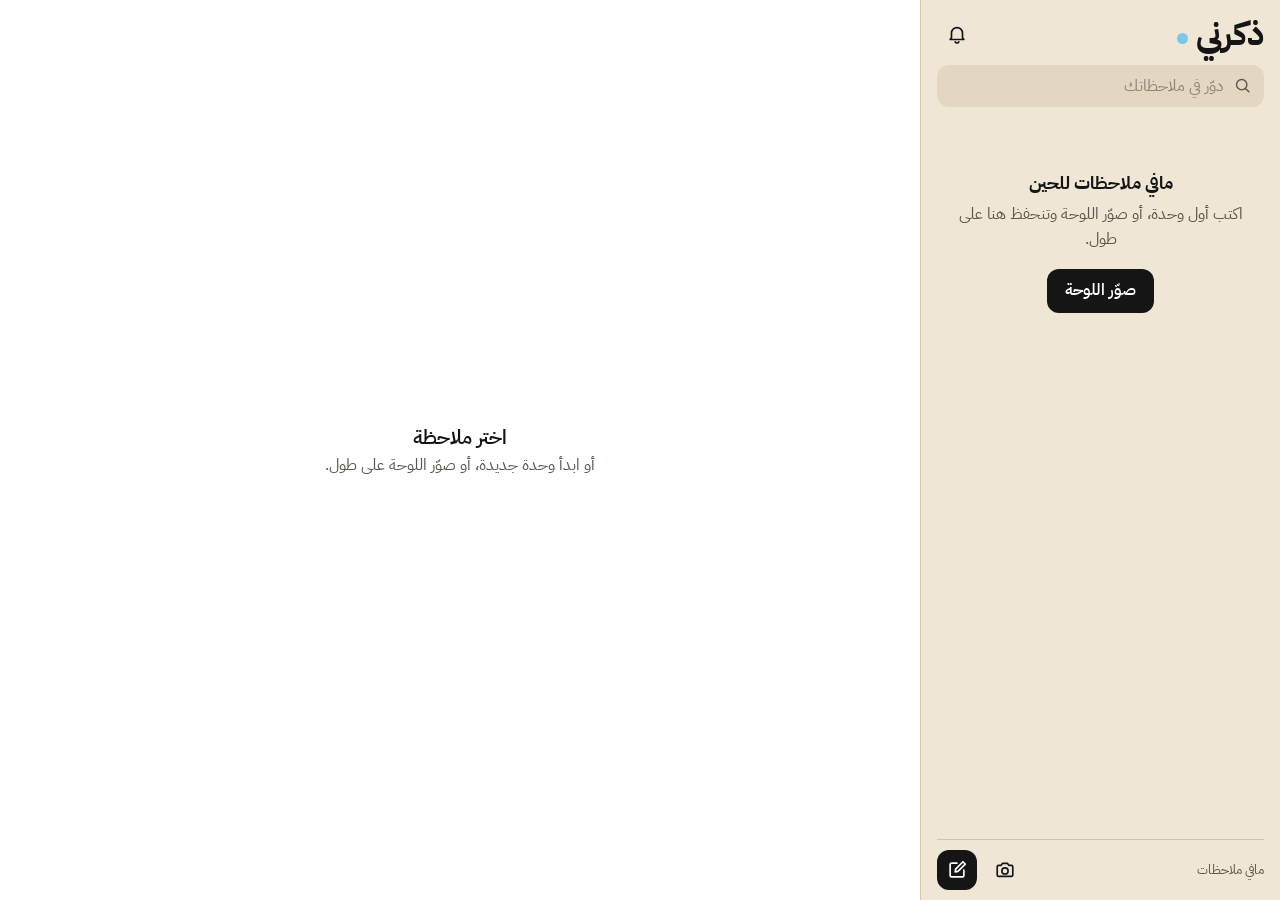
==== thakirni/index.html @ 9fdb3c96 "Add Thakirni notes and reminders app Notes with checklists and pinning, live camera capture that pas" ====
<!doctype html>
<html lang="ar" dir="rtl">
<head>
  <meta charset="utf-8">
  <meta name="viewport" content="width=device-width, initial-scale=1, viewport-fit=cover">
  <title>ذكرني</title>
  <meta name="description" content="ملاحظاتي وتذكيراتي في مكان واحد.">
  <meta name="theme-color" content="#EFE6D6">
  <meta name="apple-mobile-web-app-capable" content="yes">
  <meta name="mobile-web-app-capable" content="yes">
  <meta name="apple-mobile-web-app-title" content="ذكرني">
  <meta name="apple-mobile-web-app-status-bar-style" content="default">
  <link rel="manifest" href="manifest.webmanifest">
  <link rel="icon" type="image/png" sizes="192x192" href="icons/icon-192.png">
  <link rel="apple-touch-icon" href="icons/icon-180.png">
  <link rel="preconnect" href="https://fonts.googleapis.com">
  <link rel="preconnect" href="https://fonts.gstatic.com" crossorigin>
  <link rel="stylesheet" href="https://fonts.googleapis.com/css2?family=IBM+Plex+Sans+Arabic:wght@400;500;600;700&display=swap">
  <link rel="stylesheet" href="style.css">
</head>
<body>
  <svg width="0" height="0" style="position:absolute" aria-hidden="true">
    <defs>
      <symbol id="i-bell" viewBox="0 0 24 24"><path d="M6 16V11a6 6 0 0 1 12 0v5l1.5 2h-15L6 16Z" fill="none" stroke="currentColor" stroke-width="1.8" stroke-linejoin="round"/><path d="M10 20.5a2.2 2.2 0 0 0 4 0" fill="none" stroke="currentColor" stroke-width="1.8" stroke-linecap="round"/></symbol>
      <symbol id="i-cam" viewBox="0 0 24 24"><path d="M3.5 8.5A1.5 1.5 0 0 1 5 7h2.6l1.6-2.2h5.6L16.4 7H19a1.5 1.5 0 0 1 1.5 1.5v9A1.5 1.5 0 0 1 19 19H5a1.5 1.5 0 0 1-1.5-1.5v-9Z" fill="none" stroke="currentColor" stroke-width="1.8" stroke-linejoin="round"/><circle cx="12" cy="13" r="3.4" fill="none" stroke="currentColor" stroke-width="1.8"/></symbol>
      <symbol id="i-new" viewBox="0 0 24 24"><path d="M12 4.5H6A1.5 1.5 0 0 0 4.5 6v12A1.5 1.5 0 0 0 6 19.5h12a1.5 1.5 0 0 0 1.5-1.5v-6" fill="none" stroke="currentColor" stroke-width="1.8" stroke-linecap="round"/><path d="m10 14 .5-3 8-8 2.5 2.5-8 8-3 .5Z" fill="none" stroke="currentColor" stroke-width="1.8" stroke-linejoin="round"/></symbol>
      <symbol id="i-search" viewBox="0 0 24 24"><circle cx="11" cy="11" r="6.5" fill="none" stroke="currentColor" stroke-width="1.8"/><path d="m16 16 4 4" stroke="currentColor" stroke-width="1.8" stroke-linecap="round"/></symbol>
      <symbol id="i-back" viewBox="0 0 24 24"><path d="m9 5 7 7-7 7" fill="none" stroke="currentColor" stroke-width="2.2" stroke-linecap="round" stroke-linejoin="round"/></symbol>
      <symbol id="i-trash" viewBox="0 0 24 24"><path d="M5 7h14M10 4h4M7 7l.8 12a1.5 1.5 0 0 0 1.5 1.4h5.4a1.5 1.5 0 0 0 1.5-1.4L17 7" fill="none" stroke="currentColor" stroke-width="1.8" stroke-linecap="round" stroke-linejoin="round"/></symbol>
      <symbol id="i-pin" viewBox="0 0 24 24"><path d="M9 4h6l-1 5 3 3H7l3-3-1-5ZM12 12v8" fill="none" stroke="currentColor" stroke-width="1.8" stroke-linecap="round" stroke-linejoin="round"/></symbol>
      <symbol id="i-check" viewBox="0 0 24 24"><circle cx="6" cy="7" r="2.2" fill="none" stroke="currentColor" stroke-width="1.6"/><circle cx="6" cy="17" r="2.2" fill="none" stroke="currentColor" stroke-width="1.6"/><path d="M11 7h9M11 17h9" stroke="currentColor" stroke-width="1.8" stroke-linecap="round"/></symbol>
      <symbol id="i-image" viewBox="0 0 24 24"><rect x="3.5" y="4.5" width="17" height="15" rx="2" fill="none" stroke="currentColor" stroke-width="1.8"/><circle cx="9" cy="10" r="1.8" fill="none" stroke="currentColor" stroke-width="1.6"/><path d="m4 17 5-4.5 3.5 3 3-2.5L20 17" fill="none" stroke="currentColor" stroke-width="1.8" stroke-linejoin="round"/></symbol>
      <symbol id="i-text" viewBox="0 0 24 24"><path d="M5 6.5h14M12 6.5V19M9 19h6" fill="none" stroke="currentColor" stroke-width="1.9" stroke-linecap="round"/></symbol>
      <symbol id="i-close" viewBox="0 0 24 24"><path d="m6 6 12 12M18 6 6 18" stroke="currentColor" stroke-width="2" stroke-linecap="round"/></symbol>
      <symbol id="i-flip" viewBox="0 0 24 24"><path d="M4 12a8 8 0 0 1 13.7-5.6L20 8.5M20 4v4.5h-4.5M20 12a8 8 0 0 1-13.7 5.6L4 15.5M4 20v-4.5h4.5" fill="none" stroke="currentColor" stroke-width="1.8" stroke-linecap="round" stroke-linejoin="round"/></symbol>
      <symbol id="i-play" viewBox="0 0 24 24"><path d="M8 5.5v13l10-6.5-10-6.5Z" fill="currentColor"/></symbol>
    </defs>
  </svg>

  <div class="app" id="app" data-view="list">
    <!-- القائمة -->
    <aside class="side" aria-label="الملاحظات">
      <header class="side-top">
        <h1 class="brand">ذكرني<span class="brand-dot" aria-hidden="true"></span></h1>
        <button class="icon-btn" id="btnAlarms" aria-label="المنبهات" title="المنبهات">
          <svg><use href="#i-bell"/></svg>
          <span class="badge" id="alarmBadge" hidden></span>
        </button>
      </header>

      <label class="search">
        <svg><use href="#i-search"/></svg>
        <input id="search" type="search" placeholder="دوّر في ملاحظاتك" autocomplete="off">
      </label>

      <div class="notify-bar" id="notifyBar" hidden>
        <p>فعّل التنبيهات عشان أقدر أنبهك حتى لو كنت في تبويب ثاني.</p>
        <div class="notify-actions">
          <button class="btn btn-ink btn-sm" id="btnNotifyOn">فعّلها</button>
          <button class="btn btn-ghost btn-sm" id="btnNotifyLater">بعدين</button>
        </div>
      </div>

      <div class="list" id="list"></div>

      <footer class="side-foot">
        <span class="count" id="count"></span>
        <div class="foot-actions">
          <button class="icon-btn" id="btnQuickCam" aria-label="صوّر اللوحة" title="صوّر اللوحة"><svg><use href="#i-cam"/></svg></button>
          <button class="icon-btn icon-btn-sky" id="btnNew" aria-label="ملاحظة جديدة" title="ملاحظة جديدة"><svg><use href="#i-new"/></svg></button>
        </div>
      </footer>
    </aside>

    <!-- المحرر -->
    <main class="pane">
      <div class="pane-empty" id="paneEmpty">
        <p class="pane-empty-title">اختر ملاحظة</p>
        <p>أو ابدأ وحدة جديدة، أو صوّر اللوحة على طول.</p>
      </div>

      <section class="editor" id="editor" hidden>
        <header class="ed-top">
          <button class="back-btn" id="btnBack"><svg><use href="#i-back"/></svg><span>الملاحظات</span></button>
          <div class="ed-top-actions">
            <button class="icon-btn" id="btnPin" aria-label="ثبّتها فوق" title="ثبّتها فوق"><svg><use href="#i-pin"/></svg></button>
            <button class="icon-btn" id="btnDelete" aria-label="احذفها" title="احذفها"><svg><use href="#i-trash"/></svg></button>
            <button class="text-btn" id="btnDone">تم</button>
          </div>
        </header>

        <div class="ed-meta">
          <span id="edDate"></span>
          <button class="reminder-chip" id="edReminder" hidden><svg><use href="#i-bell"/></svg><span></span></button>
        </div>

        <div class="body" id="body" contenteditable="true" spellcheck="true" data-placeholder="اكتب اللي في بالك…"></div>

        <nav class="toolbar" aria-label="أدوات">
          <button class="tool" id="tTitle" title="عنوان"><svg><use href="#i-text"/></svg><span>عنوان</span></button>
          <button class="tool" id="tCheck" title="قائمة مهام"><svg><use href="#i-check"/></svg><span>مهام</span></button>
          <button class="tool tool-main" id="tCam" title="صوّر"><svg><use href="#i-cam"/></svg><span>صوّر</span></button>
          <button class="tool" id="tImage" title="من الصور"><svg><use href="#i-image"/></svg><span>صورة</span></button>
          <button class="tool" id="tAlarm" title="منبه"><svg><use href="#i-bell"/></svg><span>منبه</span></button>
        </nav>
      </section>
    </main>
  </div>

  <!-- الكاميرا -->
  <div class="camera" id="camera" hidden>
    <video id="camVideo" playsinline muted autoplay></video>
    <div class="cam-flash" id="camFlash"></div>
    <div class="cam-msg" id="camMsg" hidden>
      <p id="camMsgText"></p>
      <button class="btn btn-white" id="camFallback">افتح كاميرا الجوال</button>
    </div>
    <div class="cam-hint">وجّه الكاميرا على اللوحة واضغط الزر</div>
    <div class="cam-bar">
      <button class="cam-side" id="camClose" aria-label="سكّر"><svg><use href="#i-close"/></svg></button>
      <button class="shutter" id="camShot" aria-label="صوّر"><span></span></button>
      <button class="cam-side" id="camFlip" aria-label="بدّل الكاميرا"><svg><use href="#i-flip"/></svg></button>
    </div>
  </div>

  <!-- المنبه -->
  <dialog class="sheet" id="remDlg">
    <form method="dialog" class="sheet-in" id="remForm">
      <div class="sheet-head">
        <h2>متى أذكرك؟</h2>
        <button type="button" class="icon-btn" id="remCancel" aria-label="إلغاء"><svg><use href="#i-close"/></svg></button>
      </div>

      <div class="chips" id="remQuick">
        <button type="button" class="chip" data-q="10m">بعد 10 دقايق</button>
        <button type="button" class="chip" data-q="1h">بعد ساعة</button>
        <button type="button" class="chip" data-q="tonight">الليلة 9</button>
        <button type="button" class="chip" data-q="tomorrow">بكرة 8 الصبح</button>
      </div>

      <div class="field-row">
        <label class="field"><span>اليوم</span><input type="date" id="remDate" required></label>
        <label class="field"><span>الساعة</span><input type="time" id="remTime" required></label>
      </div>

      <div class="field">
        <span>يتكرر؟</span>
        <div class="seg" id="remRepeat">
          <button type="button" data-v="none" class="on">مرة وحدة</button>
          <button type="button" data-v="daily">كل يوم</button>
        </div>
      </div>

      <div class="field">
        <span>صوت المنبه <small>(اضغط عشان تسمعه)</small></span>
        <div class="seg" id="remSound">
          <button type="button" data-v="bell" class="on">جرس</button>
          <button type="button" data-v="beep">تيت تيت</button>
          <button type="button" data-v="soft">هادي</button>
        </div>
      </div>

      <p class="rem-preview" id="remPreview"></p>

      <div class="sheet-actions">
        <button type="button" class="btn btn-ghost" id="remRemove" hidden>شيل المنبه</button>
        <button type="submit" class="btn btn-ink" id="remSave">ثبّت المنبه</button>
      </div>
    </form>
  </dialog>

  <!-- كل المنبهات -->
  <dialog class="sheet" id="alarmsDlg">
    <div class="sheet-in">
      <div class="sheet-head">
        <h2>المنبهات</h2>
        <button type="button" class="icon-btn" id="alarmsClose" aria-label="سكّر"><svg><use href="#i-close"/></svg></button>
      </div>
      <div class="alarms" id="alarmsList"></div>
      <div class="sheet-actions">
        <button type="button" class="btn btn-ink" id="alarmsNew">منبه جديد</button>
      </div>
    </div>
  </dialog>

  <!-- لما يرن -->
  <div class="ring" id="ring" hidden role="alertdialog" aria-live="assertive">
    <div class="ring-in">
      <p class="ring-label" id="ringLabel">حان الوقت</p>
      <p class="ring-time" id="ringTime"></p>
      <p class="ring-title" id="ringTitle"></p>
      <div class="ring-actions">
        <button class="btn btn-sky btn-lg" id="ringSnooze">أجّله 5 دقايق</button>
        <button class="btn btn-white btn-lg" id="ringStop">طفّه</button>
      </div>
      <button class="ring-open" id="ringOpen">افتح الملاحظة</button>
    </div>
  </div>

  <!-- عرض الصورة -->
  <div class="viewer" id="viewer" hidden>
    <img id="viewerImg" alt="">
    <div class="viewer-bar">
      <button class="btn btn-white btn-sm" id="viewerClose">رجوع</button>
      <a class="btn btn-ghost-w btn-sm" id="viewerSave" download="ذكرني.jpg">احفظ الصورة</a>
      <button class="btn btn-ghost-w btn-sm" id="viewerDel">احذفها من الملاحظة</button>
    </div>
  </div>

  <div class="toast" id="toast" role="status" hidden></div>

  <input type="file" id="filePick" accept="image/*" multiple hidden>
  <input type="file" id="fileCapture" accept="image/*" capture="environment" hidden>

  <script src="app.js"></script>
</body>
</html>
---- thakirni/style.css ----
:root {
  --beige: #EFE6D6;
  --beige-2: #E4D7C1;
  --beige-3: #D6C5A8;
  --white: #FFFFFF;
  --ink: #151515;
  --ink-2: #5C554B;
  --ink-3: #8D8577;
  --sky: #7CC6EA;
  --sky-ink: #1B6F9C;
  --sky-soft: #E2F2FB;
  --line: #E7DFD1;
  --r: 14px;
  --safe-b: env(safe-area-inset-bottom, 0px);
  --safe-t: env(safe-area-inset-top, 0px);
  color-scheme: light;
}

* { box-sizing: border-box; }
html, body { height: 100%; }
body {
  margin: 0;
  background: var(--beige);
  color: var(--ink);
  font-family: "IBM Plex Sans Arabic", "Geeza Pro", "Segoe UI", Tahoma, sans-serif;
  font-size: 16px;
  line-height: 1.6;
  -webkit-font-smoothing: antialiased;
  -webkit-tap-highlight-color: transparent;
  overflow: hidden;
}
button, input { font: inherit; color: inherit; }
button { cursor: pointer; background: none; border: 0; padding: 0; }
svg { width: 22px; height: 22px; display: block; flex: none; }
[hidden] { display: none !important; }

/* ===== الهيكل ===== */
.app {
  height: 100dvh;
  display: grid;
  grid-template-columns: minmax(0, 1fr);
}
.side, .pane { min-height: 0; min-width: 0; height: 100dvh; }
.app[data-view="list"] .pane { display: none; }
.app[data-view="note"] .side { display: none; }

@media (min-width: 880px) {
  .app { grid-template-columns: 360px minmax(0, 1fr); }
  .app[data-view] .side, .app[data-view] .pane { display: flex; }
  .side { border-inline-end: 1px solid var(--beige-3); }
  .back-btn { visibility: hidden; }
}

/* ===== القائمة ===== */
.side {
  display: flex;
  flex-direction: column;
  padding: calc(var(--safe-t) + 14px) 16px 0;
  background: var(--beige);
}
.side-top { display: flex; align-items: center; justify-content: space-between; margin-bottom: 10px; }
.brand {
  margin: 0;
  font-size: 34px;
  font-weight: 700;
  letter-spacing: 0;
  line-height: 1.2;
  display: flex;
  align-items: center;
  gap: 8px;
}
.brand-dot { width: 11px; height: 11px; border-radius: 50%; background: var(--sky); margin-top: 8px; }

.icon-btn {
  position: relative;
  width: 40px; height: 40px;
  border-radius: 12px;
  display: grid; place-items: center;
  color: var(--ink);
}
.icon-btn:hover { background: rgba(21,21,21,.06); }
.icon-btn:active { background: rgba(21,21,21,.1); }
.icon-btn-sky { background: var(--ink); color: var(--white); }
.icon-btn-sky:hover { background: #2a2a2a; }
.badge {
  position: absolute; top: 4px; left: 4px;
  min-width: 17px; height: 17px; padding: 0 4px;
  border-radius: 9px;
  background: var(--sky); color: var(--ink);
  font-size: 11px; font-weight: 700; line-height: 17px; text-align: center;
}

.search {
  display: flex; align-items: center; gap: 8px;
  background: var(--beige-2);
  border-radius: 12px;
  padding: 0 12px;
  height: 42px;
  color: var(--ink-2);
}
.search svg { width: 19px; height: 19px; }
.search input { flex: 1; border: 0; background: none; outline: none; height: 100%; min-width: 0; color: var(--ink); }
.search input::placeholder { color: var(--ink-3); }

.notify-bar {
  margin-top: 12px;
  background: var(--white);
  border: 1px solid var(--sky);
  border-radius: var(--r);
  padding: 12px 14px;
  font-size: 14px;
}
.notify-bar p { margin: 0 0 10px; }
.notify-actions { display: flex; gap: 8px; }

.list { flex: 1; overflow-y: auto; padding: 14px 0 20px; -webkit-overflow-scrolling: touch; }
.group-title { font-size: 14px; font-weight: 600; color: var(--ink-2); margin: 6px 6px 8px; }
.group {
  background: var(--white);
  border-radius: var(--r);
  overflow: hidden;
  margin-bottom: 18px;
}
.item {
  display: flex; gap: 12px; align-items: center;
  width: 100%;
  text-align: start;
  padding: 12px 14px;
  position: relative;
}
.item + .item::before {
  content: ""; position: absolute; top: 0; inset-inline: 14px;
  height: 1px; background: var(--line);
}
.item:hover { background: #FBF8F3; }
.item.active { background: var(--sky-soft); }
.item.active + .item::before, .item.active::before { background: transparent; }
.item-main { flex: 1; min-width: 0; }
.item-title {
  font-weight: 600; font-size: 16px;
  white-space: nowrap; overflow: hidden; text-overflow: ellipsis;
}
.item-sub {
  display: flex; gap: 8px; font-size: 14px; color: var(--ink-2);
  white-space: nowrap; overflow: hidden;
}
.item-sub .snip { overflow: hidden; text-overflow: ellipsis; color: var(--ink-3); }
.item-sub .when { flex: none; }
.item-bell { display: inline-flex; align-items: center; gap: 3px; color: var(--sky-ink); font-size: 12.5px; font-weight: 600; margin-top: 2px; }
.item-bell svg { width: 14px; height: 14px; }
.thumb { width: 46px; height: 46px; border-radius: 9px; object-fit: cover; flex: none; background: var(--beige-2); }

.empty { text-align: center; color: var(--ink-2); padding: 48px 12px; }
.empty b { display: block; color: var(--ink); font-size: 18px; margin-bottom: 4px; }
.empty .btn { margin-top: 16px; }

.side-foot {
  display: flex; align-items: center; justify-content: space-between;
  padding: 10px 0 calc(var(--safe-b) + 10px);
  border-top: 1px solid var(--beige-3);
}
.count { font-size: 13px; color: var(--ink-2); }
.foot-actions { display: flex; gap: 8px; }

/* ===== المحرر ===== */
.pane { display: flex; flex-direction: column; background: var(--white); position: relative; }
.pane-empty { margin: auto; text-align: center; color: var(--ink-2); padding: 24px; }
.pane-empty-title { font-size: 20px; font-weight: 600; color: var(--ink); margin: 0 0 4px; }
.pane-empty p { margin: 0; }

.editor { display: flex; flex-direction: column; height: 100%; min-height: 0; }
.ed-top {
  display: flex; align-items: center; justify-content: space-between;
  padding: calc(var(--safe-t) + 8px) 10px 6px;
}
.back-btn { display: flex; align-items: center; gap: 2px; color: var(--sky-ink); font-weight: 500; padding: 8px 4px; }
.back-btn svg { width: 22px; height: 22px; }
.ed-top-actions { display: flex; align-items: center; gap: 2px; }
.text-btn { color: var(--sky-ink); font-weight: 700; padding: 8px 10px; }
#btnPin.on { color: var(--sky-ink); background: var(--sky-soft); }

.ed-meta {
  display: flex; align-items: center; justify-content: center; gap: 10px; flex-wrap: wrap;
  font-size: 13px; color: var(--ink-3);
  padding: 0 16px 4px;
}
.reminder-chip {
  display: inline-flex; align-items: center; gap: 5px;
  background: var(--sky-soft); color: var(--sky-ink);
  border-radius: 20px; padding: 3px 10px 3px 12px;
  font-size: 13px; font-weight: 600;
}
.reminder-chip svg { width: 15px; height: 15px; }

.body {
  flex: 1; overflow-y: auto;
  padding: 8px 20px 40px;
  outline: none;
  font-size: 17px;
  line-height: 1.75;
  max-width: 760px; width: 100%; margin: 0 auto;
  word-wrap: break-word;
  -webkit-overflow-scrolling: touch;
}
.body:empty::before { content: attr(data-placeholder); color: var(--ink-3); pointer-events: none; }
.body > div:first-child, .body > h2:first-child { font-size: 24px; font-weight: 700; line-height: 1.45; margin-bottom: 4px; }
.body h2 { font-size: 21px; font-weight: 700; margin: 10px 0 4px; line-height: 1.45; }
.body ul, .body ol { padding-inline-start: 22px; margin: 4px 0; }
.body ul.checklist { list-style: none; padding-inline-start: 0; }
.body ul.checklist li { position: relative; padding-inline-start: 34px; min-height: 30px; }
.body ul.checklist li::before {
  content: ""; position: absolute; inset-inline-start: 2px; top: 5px;
  width: 20px; height: 20px; border-radius: 50%;
  border: 1.8px solid var(--beige-3);
  background: var(--white);
  cursor: pointer;
}
.body ul.checklist li.done { color: var(--ink-3); text-decoration: line-through; }
.body ul.checklist li.done::before {
  background: var(--sky) url("data:image/svg+xml,%3Csvg xmlns='http://www.w3.org/2000/svg' viewBox='0 0 24 24'%3E%3Cpath d='m6 12.5 4 4 8-9' fill='none' stroke='%23151515' stroke-width='2.8' stroke-linecap='round' stroke-linejoin='round'/%3E%3C/svg%3E") center/14px no-repeat;
  border-color: var(--sky);
}
.body .ph { margin: 10px 0; user-select: none; -webkit-user-select: none; }
.body .ph img {
  display: block; max-width: 100%; max-height: 70vh;
  border-radius: 12px; cursor: zoom-in;
  border: 1px solid var(--line);
}

.toolbar {
  display: flex; justify-content: space-around; align-items: center;
  border-top: 1px solid var(--line);
  padding: 6px 8px calc(var(--safe-b) + 6px);
  background: var(--white);
}
.tool {
  display: flex; flex-direction: column; align-items: center; gap: 2px;
  padding: 6px 10px; border-radius: 12px;
  font-size: 11.5px; color: var(--ink-2);
  min-width: 56px;
}
.tool svg { color: var(--ink); }
.tool:hover { background: var(--beige); }
.tool.on { color: var(--sky-ink); }
.tool.on svg { color: var(--sky-ink); }
.tool-main svg { color: var(--white); background: var(--ink); border-radius: 50%; width: 38px; height: 38px; padding: 8px; }
.tool-main { margin-top: -10px; }

/* ===== أزرار ===== */
.btn {
  display: inline-flex; align-items: center; justify-content: center; gap: 6px;
  height: 44px; padding: 0 18px;
  border-radius: 12px;
  font-weight: 600;
  text-decoration: none;
  white-space: nowrap;
}
.btn-sm { height: 36px; padding: 0 14px; font-size: 14px; }
.btn-lg { height: 54px; padding: 0 26px; font-size: 18px; border-radius: 16px; }
.btn-ink { background: var(--ink); color: var(--white); }
.btn-ink:hover { background: #2b2b2b; }
.btn-sky { background: var(--sky); color: var(--ink); }
.btn-white { background: var(--white); color: var(--ink); }
.btn-ghost { background: var(--beige); color: var(--ink); }
.btn-ghost:hover { background: var(--beige-2); }
.btn-ghost-w { background: rgba(255,255,255,.14); color: var(--white); }

/* ===== النوافذ ===== */
dialog.sheet {
  border: 0; padding: 0;
  background: var(--white);
  color: var(--ink);
  width: min(460px, 100%);
  max-width: 100%;
  max-height: 92dvh;
  border-radius: 20px;
  box-shadow: 0 10px 40px rgba(0,0,0,.18);
}
dialog.sheet::backdrop { background: rgba(21,21,21,.42); }
@media (max-width: 600px) {
  dialog.sheet {
    margin: auto 0 0;
    border-radius: 22px 22px 0 0;
    width: 100%;
  }
}
.sheet-in { padding: 18px 18px calc(var(--safe-b) + 18px); }
.sheet-head { display: flex; align-items: center; justify-content: space-between; margin-bottom: 14px; }
.sheet-head h2 { margin: 0; font-size: 21px; }
.sheet-actions { display: flex; gap: 10px; margin-top: 18px; }
.sheet-actions .btn { flex: 1; }

.chips { display: flex; flex-wrap: wrap; gap: 8px; margin-bottom: 16px; }
.chip {
  padding: 7px 13px; border-radius: 20px;
  background: var(--beige); font-size: 14px; font-weight: 500;
}
.chip:hover { background: var(--beige-2); }
.chip.on { background: var(--sky); }

.field { display: flex; flex-direction: column; gap: 6px; margin-bottom: 14px; flex: 1; min-width: 0; }
.field > span { font-size: 14px; font-weight: 600; color: var(--ink-2); }
.field small { font-weight: 400; color: var(--ink-3); }
.field-row { display: flex; gap: 10px; }
.field input {
  height: 46px; border-radius: 12px; border: 1px solid var(--beige-3);
  padding: 0 12px; background: var(--white); width: 100%;
  direction: ltr; text-align: right;
}
.field input:focus { outline: 2px solid var(--sky); outline-offset: 0; border-color: var(--sky); }

.seg { display: flex; background: var(--beige); border-radius: 12px; padding: 4px; gap: 4px; }
.seg button { flex: 1; height: 38px; border-radius: 9px; font-size: 15px; font-weight: 500; }
.seg button.on { background: var(--white); font-weight: 700; box-shadow: 0 1px 3px rgba(0,0,0,.08); }

.rem-preview { margin: 4px 0 0; font-size: 14px; color: var(--sky-ink); font-weight: 600; min-height: 1.4em; }

.alarms { display: flex; flex-direction: column; gap: 8px; max-height: 55dvh; overflow-y: auto; }
.alarm-row {
  display: flex; align-items: center; gap: 12px;
  background: var(--beige); border-radius: var(--r);
  padding: 12px 14px; text-align: start; width: 100%;
}
.alarm-time { font-size: 24px; font-weight: 700; direction: ltr; min-width: 82px; text-align: right; }
.alarm-info { flex: 1; min-width: 0; }
.alarm-info b { display: block; white-space: nowrap; overflow: hidden; text-overflow: ellipsis; font-weight: 600; }
.alarm-info span { font-size: 13px; color: var(--ink-2); }
.alarms .empty { padding: 28px 8px; }

/* ===== الكاميرا ===== */
.camera {
  position: fixed; inset: 0; z-index: 50;
  background: #000; color: var(--white);
  display: flex; flex-direction: column;
}
.camera video { flex: 1; width: 100%; min-height: 0; object-fit: cover; background: #000; }
.cam-flash { position: absolute; inset: 0; background: var(--white); opacity: 0; pointer-events: none; transition: opacity .25s; }
.cam-flash.go { opacity: .9; transition: none; }
.cam-hint {
  position: absolute; top: calc(var(--safe-t) + 16px); inset-inline: 0;
  text-align: center; font-size: 14px;
}
.cam-hint::before { content: ""; }
.cam-hint { text-shadow: 0 1px 3px rgba(0,0,0,.6); }
.cam-msg {
  position: absolute; inset: 0; display: flex; flex-direction: column; align-items: center; justify-content: center;
  gap: 16px; padding: 24px; text-align: center; background: #000;
}
.cam-msg p { margin: 0; max-width: 320px; }
.cam-bar {
  display: flex; align-items: center; justify-content: space-around;
  padding: 18px 20px calc(var(--safe-b) + 22px);
  background: #000;
}
.cam-side { width: 52px; height: 52px; border-radius: 50%; display: grid; place-items: center; background: rgba(255,255,255,.12); color: var(--white); }
.shutter {
  width: 76px; height: 76px; border-radius: 50%;
  border: 4px solid var(--sky);
  display: grid; place-items: center;
}
.shutter span { width: 60px; height: 60px; border-radius: 50%; background: var(--white); transition: transform .12s; }
.shutter:active span { transform: scale(.88); }

/* ===== الرنين ===== */
.ring {
  position: fixed; inset: 0; z-index: 60;
  background: var(--ink); color: var(--white);
  display: grid; place-items: center;
  padding: 24px;
  text-align: center;
}
.ring-in { width: min(420px, 100%); }
.ring-label { color: var(--sky); font-weight: 600; margin: 0; font-size: 17px; }
.ring-time { font-size: 76px; font-weight: 700; margin: 0; line-height: 1.2; direction: ltr; }
.ring-title { font-size: 21px; margin: 8px 0 34px; overflow-wrap: anywhere; }
.ring-actions { display: flex; flex-direction: column; gap: 12px; }
.ring-actions .btn { width: 100%; }
.ring-open { margin-top: 18px; color: var(--beige); text-decoration: underline; text-underline-offset: 4px; font-size: 15px; }
.ring .bell-anim { animation: shake 1s infinite; }
@keyframes shake { 0%,100% { transform: rotate(0); } 20% { transform: rotate(-14deg); } 40% { transform: rotate(12deg); } 60% { transform: rotate(-8deg); } 80% { transform: rotate(5deg); } }

/* ===== عرض الصورة ===== */
.viewer {
  position: fixed; inset: 0; z-index: 55; background: #000;
  display: flex; flex-direction: column;
}
.viewer img { flex: 1; min-height: 0; width: 100%; object-fit: contain; }
.viewer-bar { display: flex; flex-wrap: wrap; gap: 8px; justify-content: center; padding: 12px 12px calc(var(--safe-b) + 14px); }

/* ===== رسالة سريعة ===== */
.toast {
  position: fixed; z-index: 70;
  bottom: calc(var(--safe-b) + 84px); left: 50%; transform: translateX(-50%);
  background: var(--ink); color: var(--white);
  padding: 10px 18px; border-radius: 12px;
  font-size: 14px; max-width: calc(100% - 32px);
  box-shadow: 0 6px 20px rgba(0,0,0,.2);
}

@media (prefers-reduced-motion: reduce) {
  * { animation: none !important; transition: none !important; }
}

@media (min-width: 880px) {
  .toolbar { justify-content: center; gap: 28px; }
}
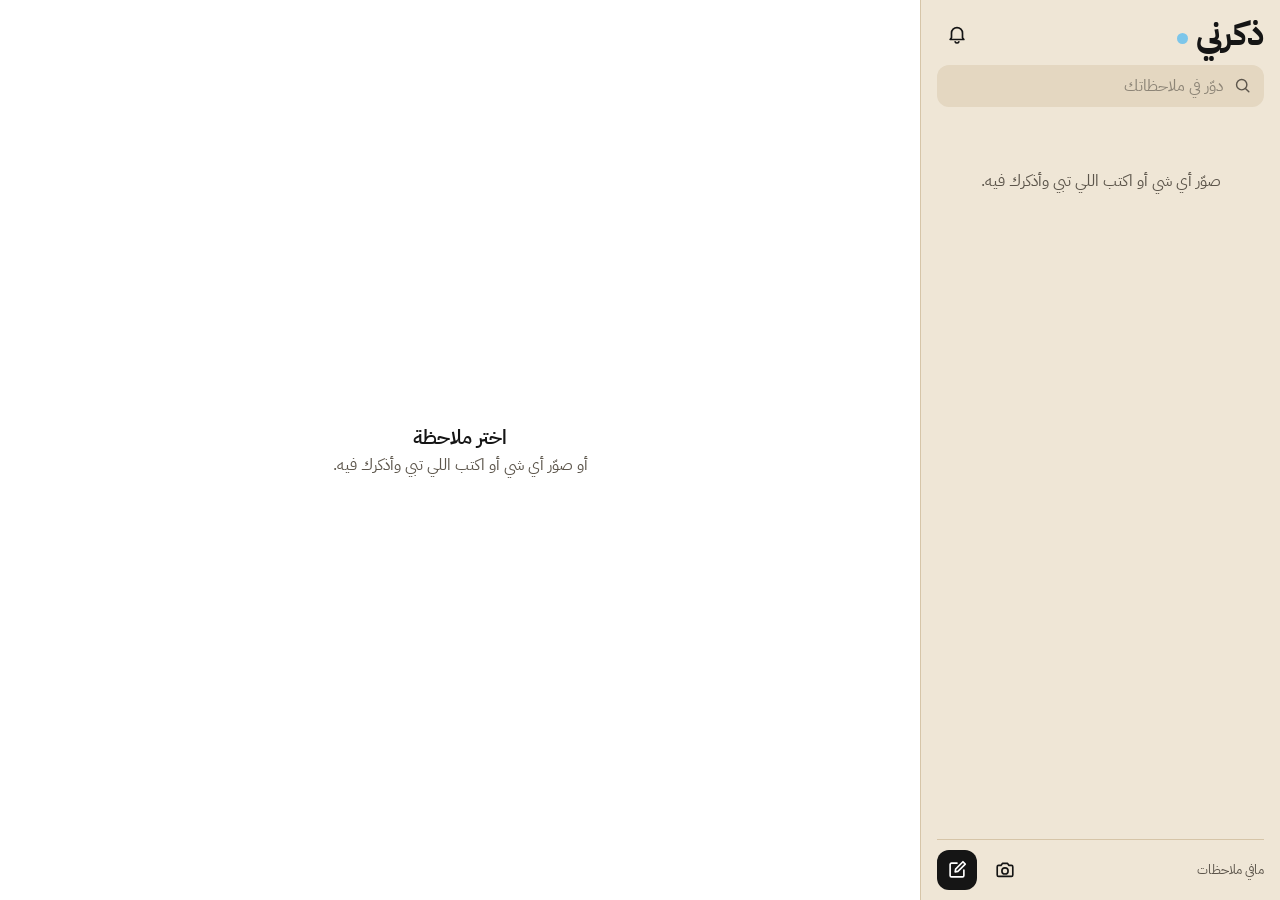
==== commit 091080a4: "Replace board wording with general photo wording Empty list now shows a single line instead of the h" ====
--- a/thakirni/index.html
+++ b/thakirni/index.html
@@ -66,7 +66,7 @@
       <footer class="side-foot">
         <span class="count" id="count"></span>
         <div class="foot-actions">
-          <button class="icon-btn" id="btnQuickCam" aria-label="صوّر اللوحة" title="صوّر اللوحة"><svg><use href="#i-cam"/></svg></button>
+          <button class="icon-btn" id="btnQuickCam" aria-label="صوّر" title="صوّر"><svg><use href="#i-cam"/></svg></button>
           <button class="icon-btn icon-btn-sky" id="btnNew" aria-label="ملاحظة جديدة" title="ملاحظة جديدة"><svg><use href="#i-new"/></svg></button>
         </div>
       </footer>
@@ -76,7 +76,7 @@
     <main class="pane">
       <div class="pane-empty" id="paneEmpty">
         <p class="pane-empty-title">اختر ملاحظة</p>
-        <p>أو ابدأ وحدة جديدة، أو صوّر اللوحة على طول.</p>
+        <p>أو صوّر أي شي أو اكتب اللي تبي وأذكرك فيه.</p>
       </div>
 
       <section class="editor" id="editor" hidden>
@@ -115,7 +115,7 @@
       <p id="camMsgText"></p>
       <button class="btn btn-white" id="camFallback">افتح كاميرا الجوال</button>
     </div>
-    <div class="cam-hint">وجّه الكاميرا على اللوحة واضغط الزر</div>
+    <div class="cam-hint">وجّه الكاميرا واضغط الزر</div>
     <div class="cam-bar">
       <button class="cam-side" id="camClose" aria-label="سكّر"><svg><use href="#i-close"/></svg></button>
       <button class="shutter" id="camShot" aria-label="صوّر"><span></span></button>
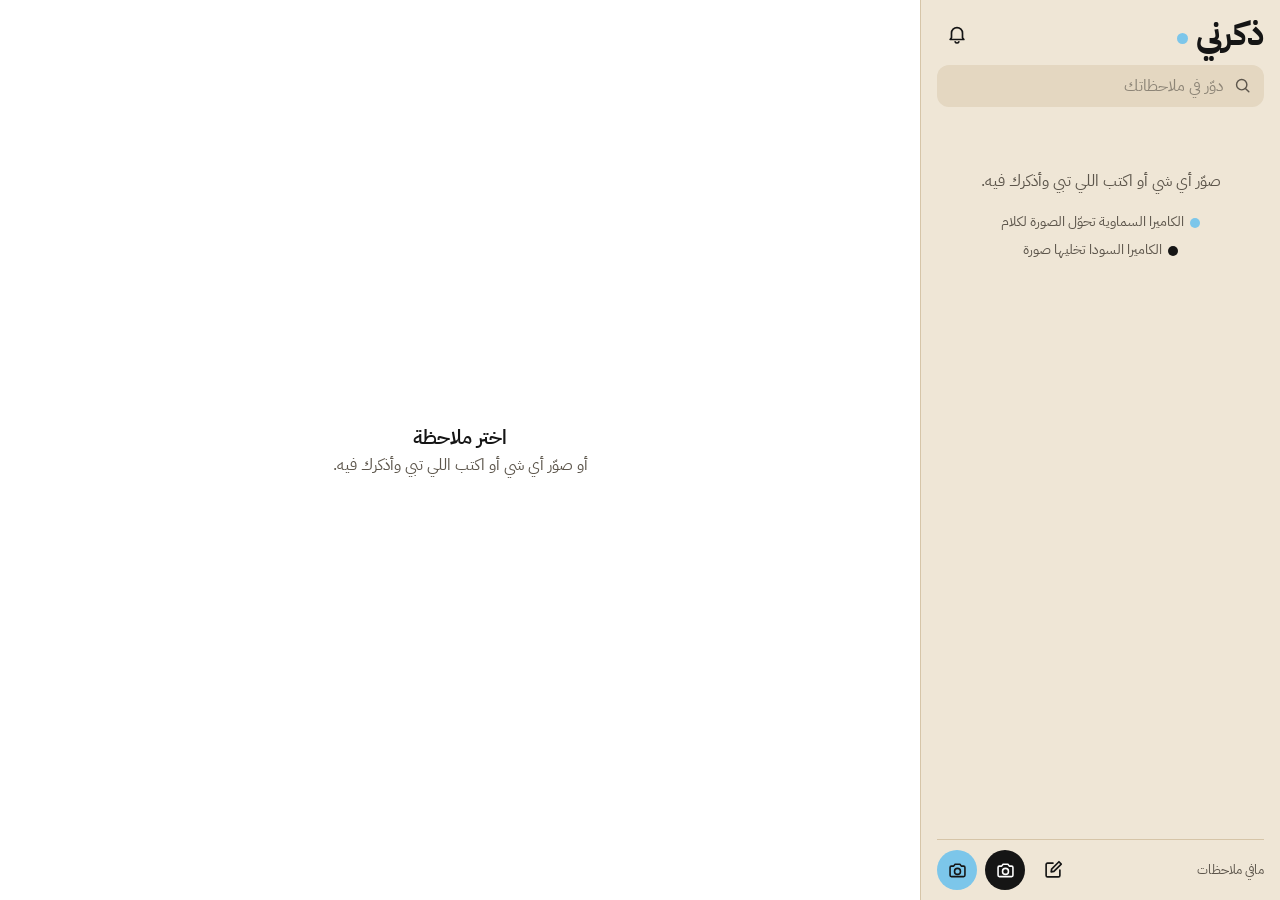
==== commit bbd0f832: "Add text camera that reads the photo into the note Sky-blue camera runs Tesseract.js (Arabic + Engli" ====
--- a/thakirni/index.html
+++ b/thakirni/index.html
@@ -66,8 +66,9 @@
       <footer class="side-foot">
         <span class="count" id="count"></span>
         <div class="foot-actions">
-          <button class="icon-btn" id="btnQuickCam" aria-label="صوّر" title="صوّر"><svg><use href="#i-cam"/></svg></button>
-          <button class="icon-btn icon-btn-sky" id="btnNew" aria-label="ملاحظة جديدة" title="ملاحظة جديدة"><svg><use href="#i-new"/></svg></button>
+          <button class="icon-btn" id="btnNew" aria-label="ملاحظة جديدة" title="ملاحظة جديدة"><svg><use href="#i-new"/></svg></button>
+          <button class="cam-btn cam-btn-ink" id="btnQuickCam" aria-label="صوّر وخلها صورة" title="صوّر وخلها صورة"><svg><use href="#i-cam"/></svg></button>
+          <button class="cam-btn cam-btn-sky" id="btnQuickText" aria-label="صوّر وحوّلها كلام" title="صوّر وحوّلها كلام"><svg><use href="#i-cam"/></svg></button>
         </div>
       </footer>
     </aside>
@@ -99,8 +100,9 @@
         <nav class="toolbar" aria-label="أدوات">
           <button class="tool" id="tTitle" title="عنوان"><svg><use href="#i-text"/></svg><span>عنوان</span></button>
           <button class="tool" id="tCheck" title="قائمة مهام"><svg><use href="#i-check"/></svg><span>مهام</span></button>
-          <button class="tool tool-main" id="tCam" title="صوّر"><svg><use href="#i-cam"/></svg><span>صوّر</span></button>
-          <button class="tool" id="tImage" title="من الصور"><svg><use href="#i-image"/></svg><span>صورة</span></button>
+          <button class="tool tool-main tool-sky" id="tText" title="صوّر وحوّلها كلام"><svg><use href="#i-cam"/></svg><span>كلام</span></button>
+          <button class="tool tool-main" id="tCam" title="صوّر وخلها صورة"><svg><use href="#i-cam"/></svg><span>صورة</span></button>
+          <button class="tool" id="tImage" title="من الألبوم"><svg><use href="#i-image"/></svg><span>الألبوم</span></button>
           <button class="tool" id="tAlarm" title="منبه"><svg><use href="#i-bell"/></svg><span>منبه</span></button>
         </nav>
       </section>
@@ -115,7 +117,7 @@
       <p id="camMsgText"></p>
       <button class="btn btn-white" id="camFallback">افتح كاميرا الجوال</button>
     </div>
-    <div class="cam-hint">وجّه الكاميرا واضغط الزر</div>
+    <div class="cam-hint" id="camHint">وجّه الكاميرا واضغط الزر</div>
     <div class="cam-bar">
       <button class="cam-side" id="camClose" aria-label="سكّر"><svg><use href="#i-close"/></svg></button>
       <button class="shutter" id="camShot" aria-label="صوّر"><span></span></button>
@@ -207,6 +209,16 @@
     </div>
   </div>
 
+  <!-- قراية الكلام من الصورة -->
+  <div class="reading" id="reading" hidden role="status" aria-live="polite">
+    <div class="reading-in">
+      <p class="reading-title" id="readTitle">أقرا الكلام…</p>
+      <div class="bar"><span id="readBar"></span></div>
+      <p class="reading-sub" id="readSub"></p>
+      <button class="btn btn-ghost btn-sm" id="readCancel">إلغاء</button>
+    </div>
+  </div>
+
   <div class="toast" id="toast" role="status" hidden></div>
 
   <input type="file" id="filePick" accept="image/*" multiple hidden>
--- a/thakirni/style.css
+++ b/thakirni/style.css
@@ -404,3 +404,38 @@
 @media (min-width: 880px) {
   .toolbar { justify-content: center; gap: 28px; }
 }
+
+/* ===== الكاميرتين ===== */
+.cam-btn {
+  width: 40px; height: 40px; border-radius: 50%;
+  display: grid; place-items: center;
+}
+.cam-btn svg { width: 21px; height: 21px; }
+.cam-btn-ink { background: var(--ink); color: var(--white); }
+.cam-btn-sky { background: var(--sky); color: var(--ink); }
+.cam-btn:active { transform: scale(.94); }
+.tool-sky svg { background: var(--sky); color: var(--ink); }
+.tool-sky span { color: var(--sky-ink); font-weight: 600; }
+.camera.mode-text .shutter { border-color: var(--sky); }
+.camera.mode-text .shutter span { background: var(--sky); }
+.camera.mode-photo .shutter { border-color: var(--white); }
+.cam-hint b { color: var(--sky); font-weight: 700; }
+
+/* ===== شاشة القراية ===== */
+.reading {
+  position: fixed; inset: 0; z-index: 58;
+  background: rgba(21,21,21,.5);
+  display: grid; place-items: center; padding: 24px;
+}
+.reading-in {
+  background: var(--white); border-radius: 20px;
+  padding: 22px; width: min(360px, 100%); text-align: center;
+}
+.reading-title { margin: 0 0 14px; font-weight: 700; font-size: 18px; }
+.bar { height: 8px; border-radius: 4px; background: var(--beige); overflow: hidden; }
+.bar span { display: block; height: 100%; width: 0; background: var(--sky); border-radius: 4px; transition: width .2s; }
+.reading-sub { margin: 10px 0 14px; font-size: 13px; color: var(--ink-2); min-height: 1.3em; }
+.empty-hint { display: block; margin-top: 14px; font-size: 14px; line-height: 2; color: var(--ink-2); }
+.empty-hint i { display: inline-block; width: 10px; height: 10px; border-radius: 50%; margin-inline-end: 6px; vertical-align: middle; }
+.dot-sky { background: var(--sky); }
+.dot-ink { background: var(--ink); }
